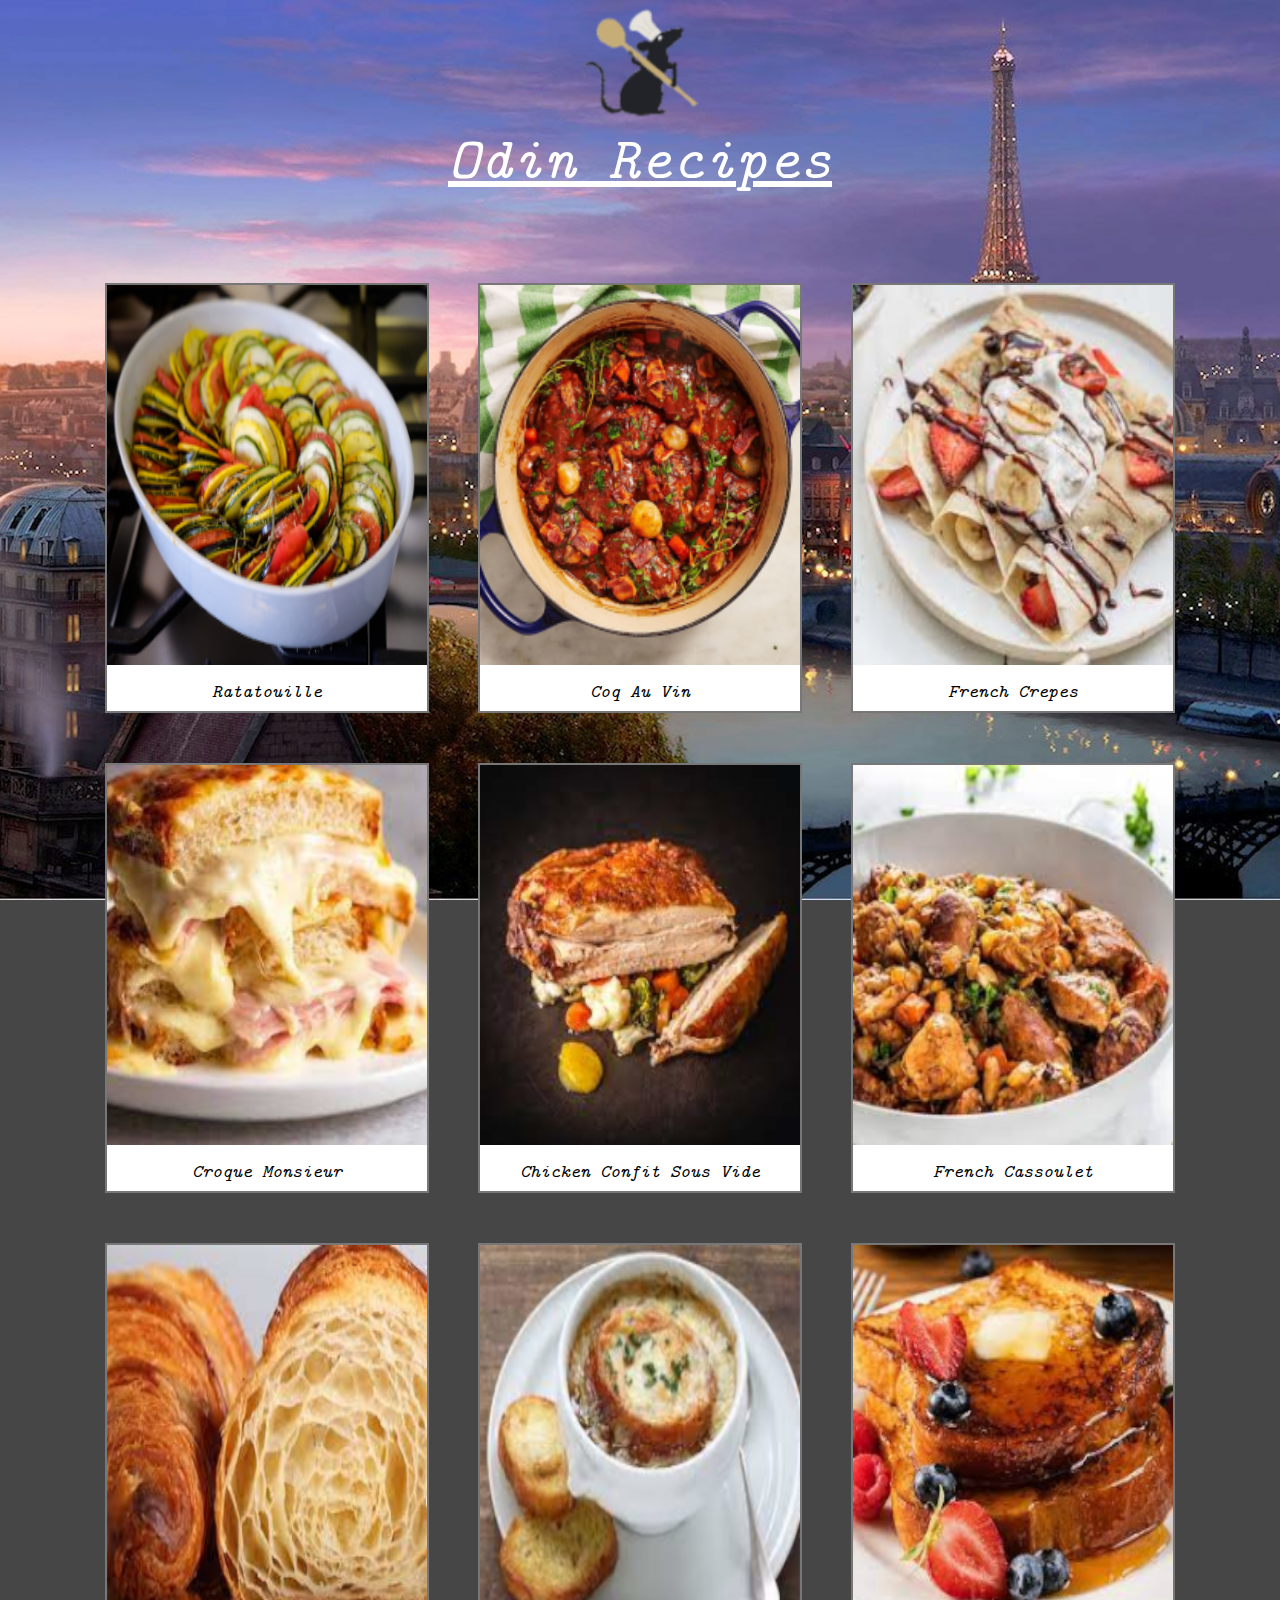
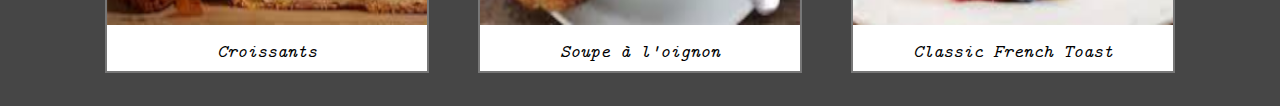
==== index.html @ 12306a55 "Summary of changes" ====
<!DOCTYPE html>
<html>
  <head>
    <link rel="stylesheet" href="/stylesheet.css" type="text/css" charset="utf-8" />
     <title>Odin Recipes</title>
     <meta charset="utf-8">  
  </head>

  <body>
    <img src="Images/Rat.png" class="main_logo" alt="rat">
    <p class="header_font" style="color: white;font-size: 60px; text-align: center;"><u>Odin Recipes</u></p>
    <div class="grid";>
      <figure>
        <a href="../Recipes/ratatouille.html">
          <img src="Images/ratatouille.png" alt="Ratatouille" >
        </a>
        <figcaption>Ratatouille</figcaption>
      </figure>
      <figure>
        <img  src="Images/Coq_Au_Vin.png" alt="Coq Au Vin">
        <figcaption>Coq Au Vin</figcaption>
      </figure>
      <figure>
        <img  src="Images/Crepes.png" alt="French Crepes">
        <figcaption>French Crepes</figcaption>
      </figure>
      <figure>
        <img  src="Images/Croque_Monsieur.png" alt="Croque Monsieur">
        <figcaption>Croque Monsieur</figcaption>
      </figure>
      <figure>
        <img  src="Images/Chicken Confit Sous Vide.png" alt="Confit Sous Vide">
        <figcaption>Chicken Confit Sous Vide</figcaption>
      </figure>
      <figure>
        <img  src="Images/French Cassoulet.png" alt="French Cassoulet">
        <figcaption>French Cassoulet</figcaption>
      </figure>
      <figure>
        <img  src="Images/French Croissants.png" alt="Croissants">
        <figcaption>Croissants</figcaption>
      </figure>
      <figure>
        <img  src="Images/French Onion Soup.png" alt="Soupe à l'oignon">
        <figcaption>Soupe à l'oignon</figcaption>
      </figure>
      <figure>
        <img  src="Images/French Toast.png" alt="Classic French Toast">
        <figcaption>Classic French Toast</figcaption>
      </figure>
      </div>
  </body>
</html>
---- stylesheet.css ----
@font-face {
    font-family: 'latin_modern_mono10_italic';
    src: url('web fonts/latinmodernmono_10italic_macroman/weblmmono10-italic-webfont.eot');
    src: url('web fonts/latinmodernmono_10italic_macroman/lmmono10-italic-webfont.eot?#iefix') format('embedded-opentype'),
         url('web fonts/latinmodernmono_10italic_macroman/lmmono10-italic-webfont.woff2') format('woff2'),
         url('web fonts/latinmodernmono_10italic_macroman/lmmono10-italic-webfont.woff') format('woff'),
         url('web fonts/latinmodernmono_10italic_macroman/lmmono10-italic-webfont.ttf') format('truetype'),
         url('web fonts/latinmodernmono_10italic_macroman/lmmono10-italic-webfont.svg#latin_modern_mono10_italic') format('svg');
    font-weight: normal;
    font-style: normal;

}

body{
    background-image: url('Images/Background1.png');
    background-position: center center;
    background-repeat: no-repeat;
    background-attachment: fixed;
    background-size: cover;
    background-color: #464646;

}

.header_font {
    font-family: latin_modern_mono10_italic;
    font-weight: normal;
    margin-top: 0px;
    
}

.main_logo {
    display:block;
    margin-left: auto;
    margin-right: auto;
    width: 50%;
    inline-size: 120px;
    border-bottom: 0px;

}

.grid {
    display: flex;
    flex-wrap: wrap;
    width: 1070px;
    margin: auto;
    justify-content: space-between;

}

figure {
    width: 320px;
    margin: 25px 0;
    border: 2px solid #777;
    background-color: white;

}
figure img {
    width: 100%;
    height: 380px;

}

figure figcaption {
    text-align: center;
    padding: 8px 5px;
    font-family: latin_modern_mono10_italic;
    font-size: larger;

}

figure:hover {
    transform: scale(1.1);

  }

/* Recipes Styles */

.recipe_font {
    font-family:'latin_modern_mono10_italic'; 
    font-size: 30px; color: aliceblue; 
    font-weight: 100;
    text-shadow: black;
}

.main_box {
    display:flex;
    flex: wrap;
    width: auto;
    height:auto;
    border:solid white;
    border-width: 2px;
}

.side_box {
    display: flexbox;
    flex-wrap: wrap;
    width: fit-content;
    height: auto;
    border:solid white;
    border-width: 1px;
    margin: 20px 15px;
    padding: 20px 30px;
    background-color: rgba(0, 0, 0, 0.6);

}

.img_container {
    display: flexbox;
    flex-wrap: wrap;
    height:fit-content;
    margin: 20px 15px;
    border:solid white;
    border-width: 1px;
}

.sidetext_container {
    display: flexbox;
    flex-wrap: wrap;
    width: fit-content;
    height: 459px;
    margin: 20px 15px;
    background-color: rgba(0, 0, 0, 0.6);
    text-align: center;
    border:solid white;
    border-width: 1px;

    
   

}
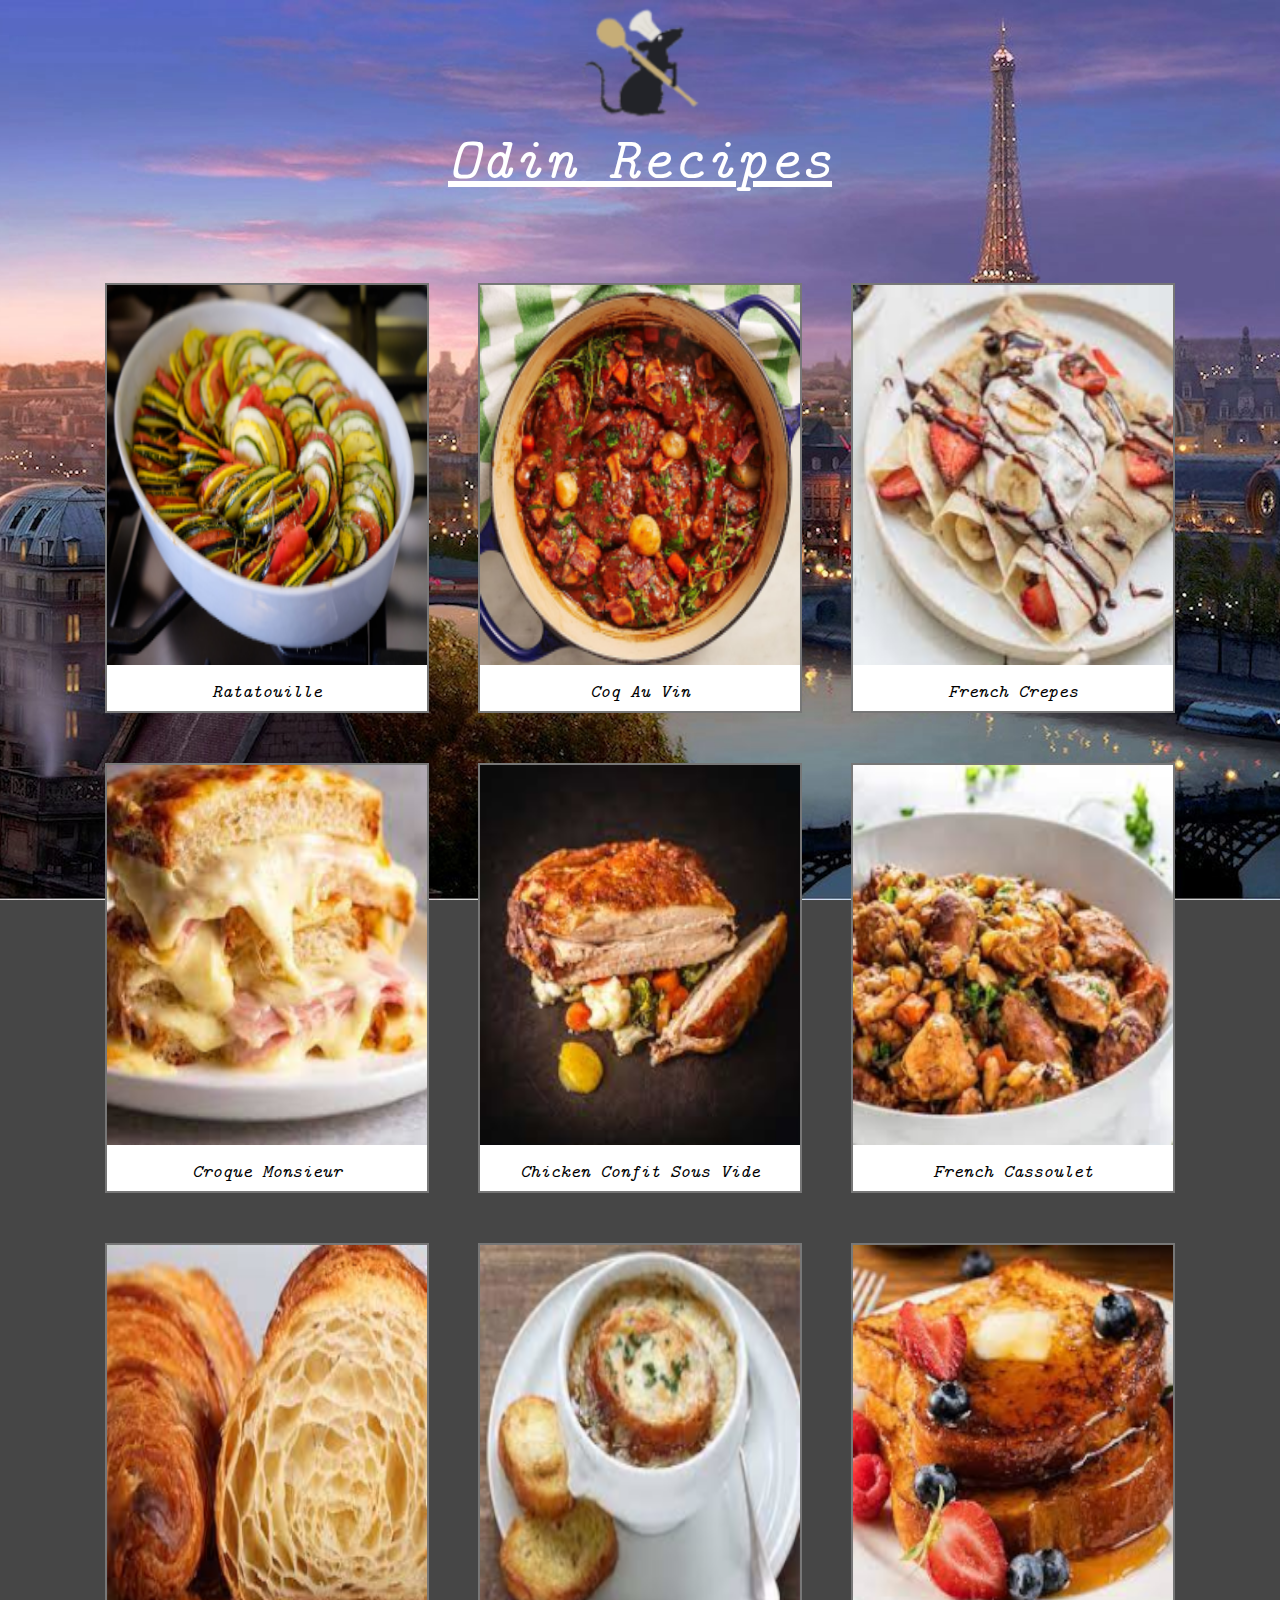
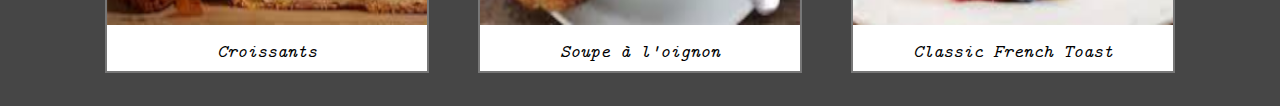
==== commit 96f03289: "Summary of changes:" ====
--- a/index.html
+++ b/index.html
@@ -17,11 +17,15 @@
         <figcaption>Ratatouille</figcaption>
       </figure>
       <figure>
-        <img  src="Images/Coq_Au_Vin.png" alt="Coq Au Vin">
+        <a href="Recipes/coq_au_vin.html">
+          <img src="Images/Coq_Au_Vin.png" alt="Coq Au Vin">
+        </a>
         <figcaption>Coq Au Vin</figcaption>
       </figure>
       <figure>
-        <img  src="Images/Crepes.png" alt="French Crepes">
+        <a href="Recipes/french_Crepes.html">
+        <img src="Images/Crepes.png" alt="French Crepes">
+        </a>
         <figcaption>French Crepes</figcaption>
       </figure>
       <figure>
--- a/stylesheet.css
+++ b/stylesheet.css
@@ -117,12 +117,15 @@
     display: flexbox;
     flex-wrap: wrap;
     width: fit-content;
-    height: 459px;
+    height: auto;
     margin: 20px 15px;
     background-color: rgba(0, 0, 0, 0.6);
-    text-align: center;
+    text-align:center;
     border:solid white;
     border-width: 1px;
+    padding: 30px 50px;
+
+    
 
     
    
